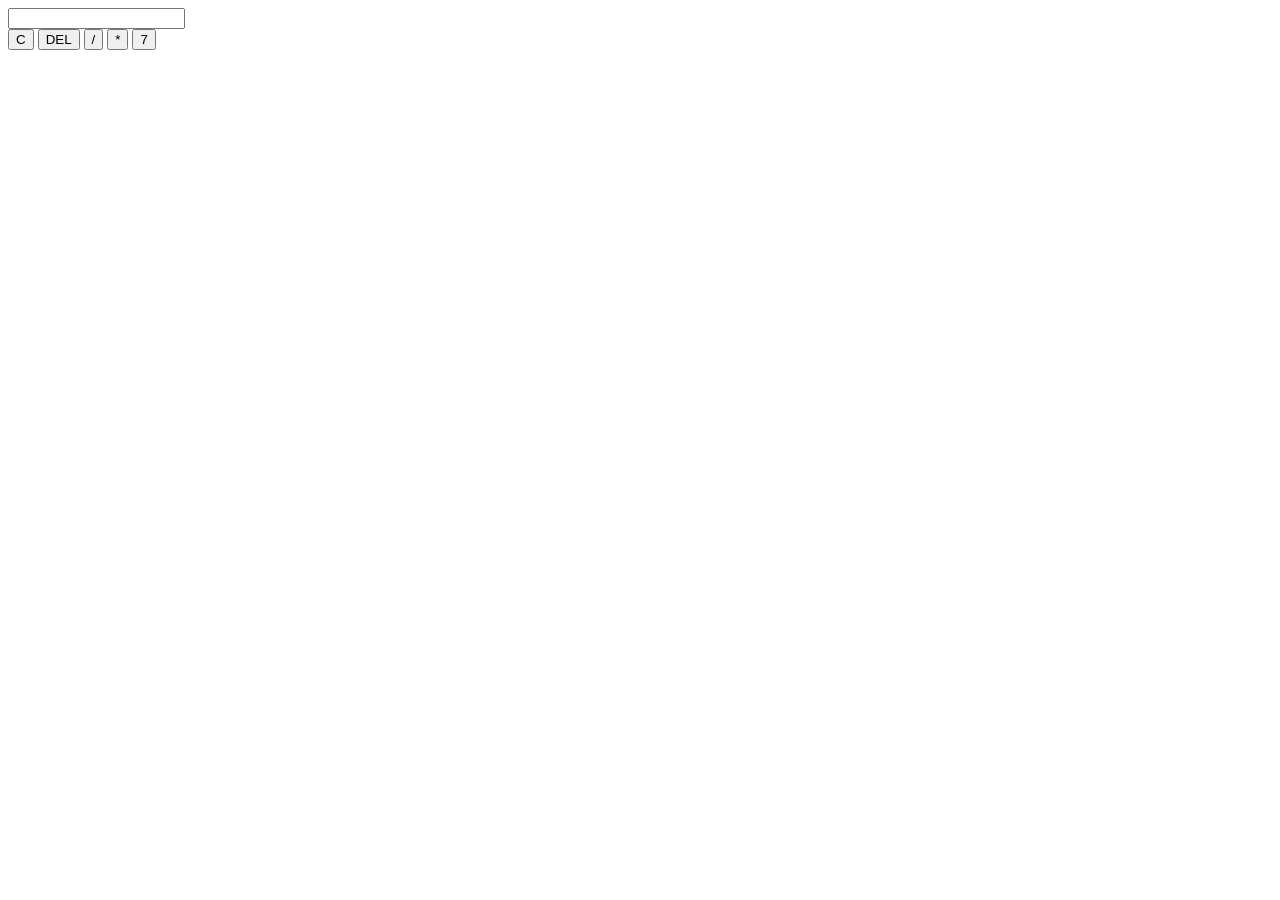
==== calculator-app/index.html @ 9163eb01 "Create index.html" ====
<!DOCTYPE html>
<html lang="en">
<head>
    <meta charset="UTF-8">
    <meta name="viewport" content="width=device-width, initial-scale=1.0">
    <title>Calculator</title>
    <link rel="stylesheet" href="style.css">
</head>
<body>
    <div class="calculator">
        <input type="text" id="display" readonly>
        <div class="buttons">
            <button onclick="clearDisplay()">C</button>
            <button onclick="deleteLast()">DEL</button>
            <button onclick="appendValue('/')">/</button>
            <button onclick="appendValue('*')">*</button>
            
            <button onclick="appendValue('7')">7</button>
            <button
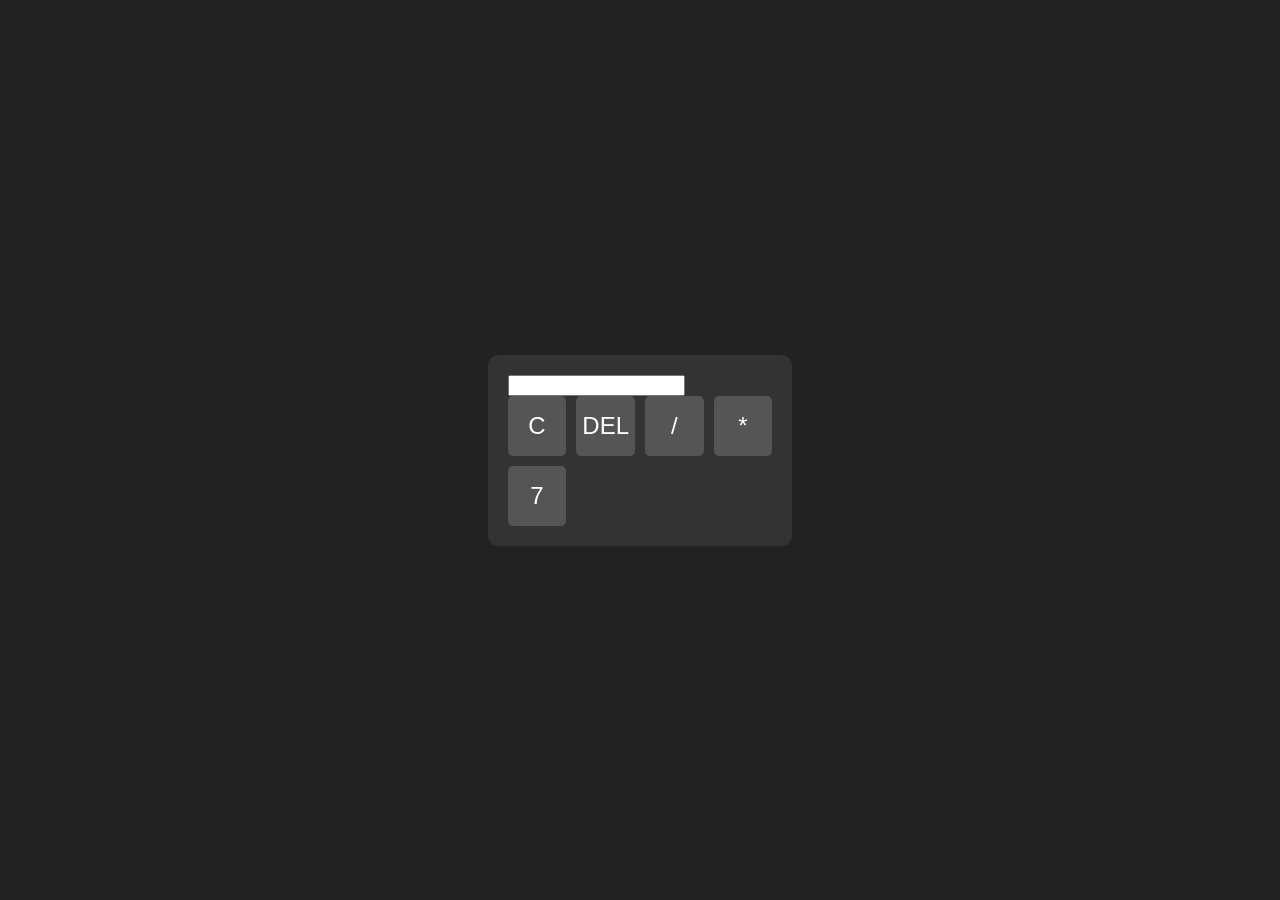
==== commit 73c36987: "Update index.html" ====
--- a/calculator-app/index.html
+++ b/calculator-app/index.html
@@ -4,7 +4,7 @@
     <meta charset="UTF-8">
     <meta name="viewport" content="width=device-width, initial-scale=1.0">
     <title>Calculator</title>
-    <link rel="stylesheet" href="style.css">
+    <link rel="stylesheet" href="./style.css?v=2">
 </head>
 <body>
     <div class="calculator">
--- a/calculator-app/style.css
+++ b/calculator-app/style.css
@@ -0,0 +1,33 @@
+body {
+    display: flex;
+    justify-content: center;
+    align-items: center;
+    height: 100vh;
+    background: #222;
+    font-family: Arial;
+    margin: 0;
+}
+
+.calculator {
+    background: #333;
+    padding: 20px;
+    border-radius: 10px;
+}
+
+.buttons {
+    display: grid;
+    grid-template-columns: repeat(4, 1fr);
+    gap: 10px;
+}
+
+button {
+    height: 60px;
+    font-size: 1.5em;
+    border: none;
+    background: #555;
+    color: white;
+    border-radius: 5px;
+}
+
+.equals { grid-row: span 2; background: #ff9500; }
+.zero { grid-column: span 2; }
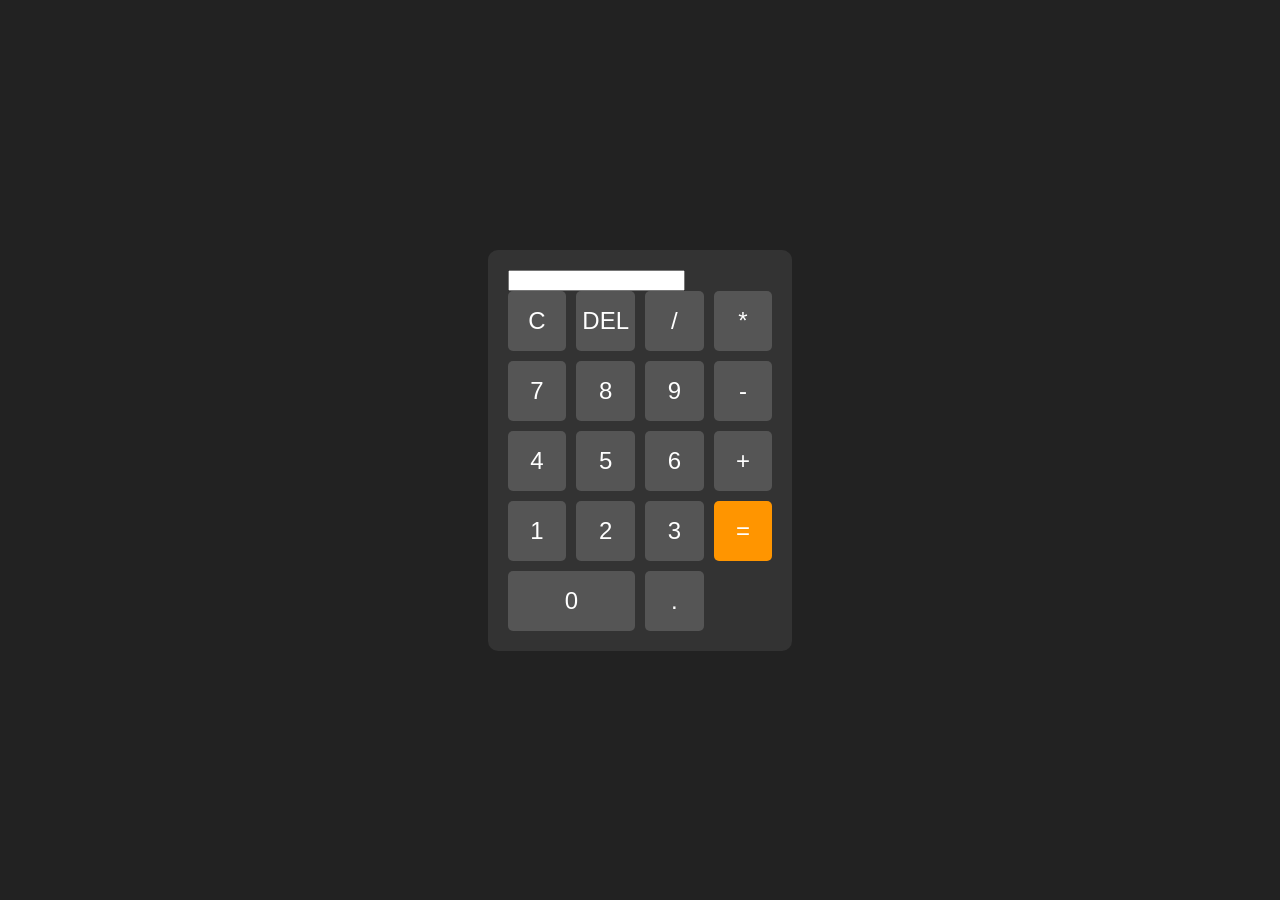
==== commit 1add625c: "Update index.html" ====
--- a/calculator-app/index.html
+++ b/calculator-app/index.html
@@ -4,7 +4,7 @@
     <meta charset="UTF-8">
     <meta name="viewport" content="width=device-width, initial-scale=1.0">
     <title>Calculator</title>
-    <link rel="stylesheet" href="./style.css?v=2">
+    <link rel="stylesheet" href="./style.css?v=3">
 </head>
 <body>
     <div class="calculator">
@@ -16,4 +16,24 @@
             <button onclick="appendValue('*')">*</button>
             
             <button onclick="appendValue('7')">7</button>
-            <button
+            <button onclick="appendValue('8')">8</button>
+            <button onclick="appendValue('9')">9</button>
+            <button onclick="appendValue('-')">-</button>
+            
+            <button onclick="appendValue('4')">4</button>
+            <button onclick="appendValue('5')">5</button>
+            <button onclick="appendValue('6')">6</button>
+            <button onclick="appendValue('+')">+</button>
+            
+            <button onclick="appendValue('1')">1</button>
+            <button onclick="appendValue('2')">2</button>
+            <button onclick="appendValue('3')">3</button>
+            <button onclick="calculate()" class="equals">=</button>
+            
+            <button onclick="appendValue('0')" class="zero">0</button>
+            <button onclick="appendValue('.')">.</button>
+        </div>
+    </div>
+    <script src="./script.js?v=3"></script>
+</body>
+</html>
